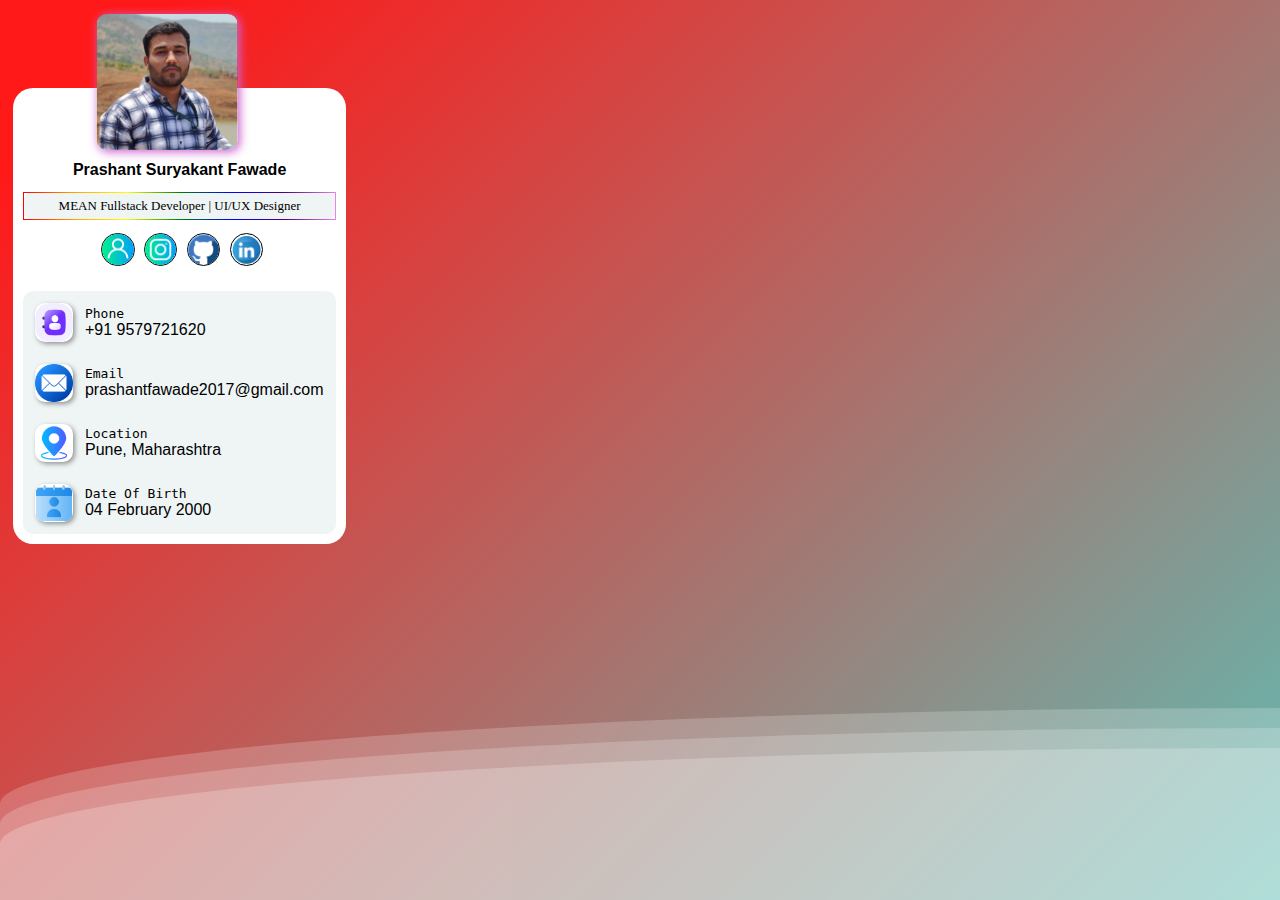
==== portfolio.html @ 0128d664 "First-commit-Done" ====
<!DOCTYPE html>
<html lang="en">

<head>
    <meta charset="UTF-8">
    <meta name="viewport" content="width=device-width, initial-scale=1.0">
    <title>Portfolio-PrashantFawade</title>
    <link rel="icon" href="./assets/user.png" type="image/x-icon">
    <link rel="stylesheet" href="portfolio.css">
</head>

<body>
    <script src="portfolio.js"></script>
    <div>
        <div class="wave"></div>
        <div class="wave"></div>
        <div class="wave"></div>
    </div>

    <div class="container">
        <div class="sidebar">
            <div class="profileImage">
                <img src="./assets/My-Image01.jpg" alt="profileImg">
            </div>

            <h4 class="name">Prashant Suryakant Fawade
                <p class="roll"> MEAN Fullstack Developer | UI/UX Designer</p>
                <div class="icons">
                    <a>
                        <img src="./assets/user.png" alt="user">
                    </a>
                    <a>
                        <img src="./assets/instagram (1).png" alt="insta">
                    </a>
                    <a>
                        <img src="./assets/github.png" alt="git">
                    </a>
                    <a href="https://www.linkedin.com/in/prashant-fawade-p9579721620">
                        <img src="./assets/linkedin (1).png" alt="insta">
                    </a>
                </div>
            </h4>

            <div class="details">

                <div class="content">
                    <img src="./assets/contact.png" alt="contact">
                    <div class="text-content">
                        <div class="heading">Phone</div>
                        <div class="text">+91 9579721620</div>
                    </div>
                </div>
                <hr>
                <div class="content">
                    <img src="./assets/mail.png" alt="email">
                    <div class="text-content">
                        <div class="heading">Email</div>
                        <div class="text">prashantfawade2017@gmail.com</div>
                    </div>
                </div>
                <hr>
                <div class="content">
                    <img src="./assets/location.png" alt="location">
                    <div class="text-content">
                        <div class="heading">Location</div>
                        <div class="text">Pune, Maharashtra</div>
                    </div>
                </div>
                <hr>
                <div class="content">
                    <img src="./assets/calendar.png" alt="dob">
                    <div class="text-content">
                        <div class="heading">Date Of Birth</div>
                        <div class="text">04 February 2000</div>
                    </div>
                </div>
            </div>
        </div>
    </div>
</body>

</html>
---- portfolio.css ----
/* h2{
    background-color: aquamarine;
    padding: 10px;
    border-radius: 10px;
    border: 1px solid rgb(224, 132, 132);
} */

body {
    margin: auto;
    font-family: -apple-system, BlinkMacSystemFont, sans-serif;
    overflow: auto;
    background: linear-gradient(315deg, rgba(101,0,94,1) 3%, rgba(60,132,206,1) 38%, rgba(48,238,226,1) 68%, rgba(255,25,25,1) 98%);
    animation: gradient 15s ease infinite;
    background-size: 400% 400%;
    background-attachment: fixed;
}

@keyframes gradient {
    0% {
        background-position: 0% 0%;
    }
    50% {
        background-position: 100% 100%;
    }
    100% {
        background-position: 0% 0%;
    }
}

.wave {
    background: rgb(255 255 255 / 25%);
    border-radius: 1000% 1000% 0 0;
    position: fixed;
    width: 200%;
    height: 12em;
    animation: wave 10s -3s linear infinite;
    transform: translate3d(0, 0, 0);
    opacity: 0.8;
    bottom: 0;
    left: 0;
    z-index: -1;
}

.wave:nth-of-type(2) {
    bottom: -1.25em;
    animation: wave 18s linear reverse infinite;
    opacity: 0.8;
}

.wave:nth-of-type(3) {
    bottom: -2.5em;
    animation: wave 20s -1s reverse infinite;
    opacity: 0.9;
}

@keyframes wave {
    2% {
        transform: translateX(1);
    }

    25% {
        transform: translateX(-25%);
    }

    50% {
        transform: translateX(-50%);
    }

    75% {
        transform: translateX(-25%);
    }

    100% {
        transform: translateX(1);
    }
}

.container{
    padding: 1%;
}

.sidebar{
    background-color: #ffff;
    width: 25%;
    border-radius: 20px;
    margin-top: 6%;
    padding: 10px;
    position: relative;
}

.profileImage {
    position: absolute;
    top: -1%; 
    left: 50%;
    transform: translate(-50%, -50%);
}

.profileImage img{
    width: 85%;
    height: 25%;
    border-radius: 10px;
    box-shadow:2px 2px 10px rgb(207, 98, 207);
}

.name {
    margin-top: 20%;
    text-align: center;
}

.roll{
    background-color: rgb(239, 245, 245);
    padding: 5px;
    left: 50%;
    border: 1px solid;
    border-image: linear-gradient(to right, red, orange, yellow, green, blue, indigo, violet);
    border-image-slice: 1;
    border-radius: 10px;
    text-align: center;
    font-size: small;
    font-weight: lighter;
    font-family: Cambria, Cochin, Georgia, Times, 'Times New Roman', serif;
}

.icons img{
    width: 10%;
    height: 10%;
    margin-left: 5px;
    border-radius: 50%;
    border: 1px solid black;
}

.icons img:hover{
    border: 1px solid white;
    box-shadow: 4px 3px 15px  indigo ;
    transition: all 0.5s ease-out;
    cursor: pointer;
}

.details{
    background-color: rgb(239, 245, 245);
    border-radius: 10px;
    padding: 10px;
}

.content img{
   width: 13%;
   height: 13%;
   background-color: #ffff;
   border-radius: 10px;
   box-shadow: 2px 2px 5px rgb(148, 148, 148);
   margin: 2px;
}

.content {
    display: flex;
    align-items: center;
}
.content:hover{
    cursor: pointer;
    background-color: rgb(232, 207, 232);
    border-radius: 10px;
    transition: all 0.4s ease-out;
    cursor: pointer;
}

.text-content {
    margin-left: 10px;
    text-wrap: wrap;
}

.heading {
    font-size: 1em; 
    font-weight: lighter;
    font-family:monospace;
}

.text {
    font-size: 1em; 
    font-weight: 500;
    font-family:sans-serif;
}
hr{
    visibility: hidden;
}
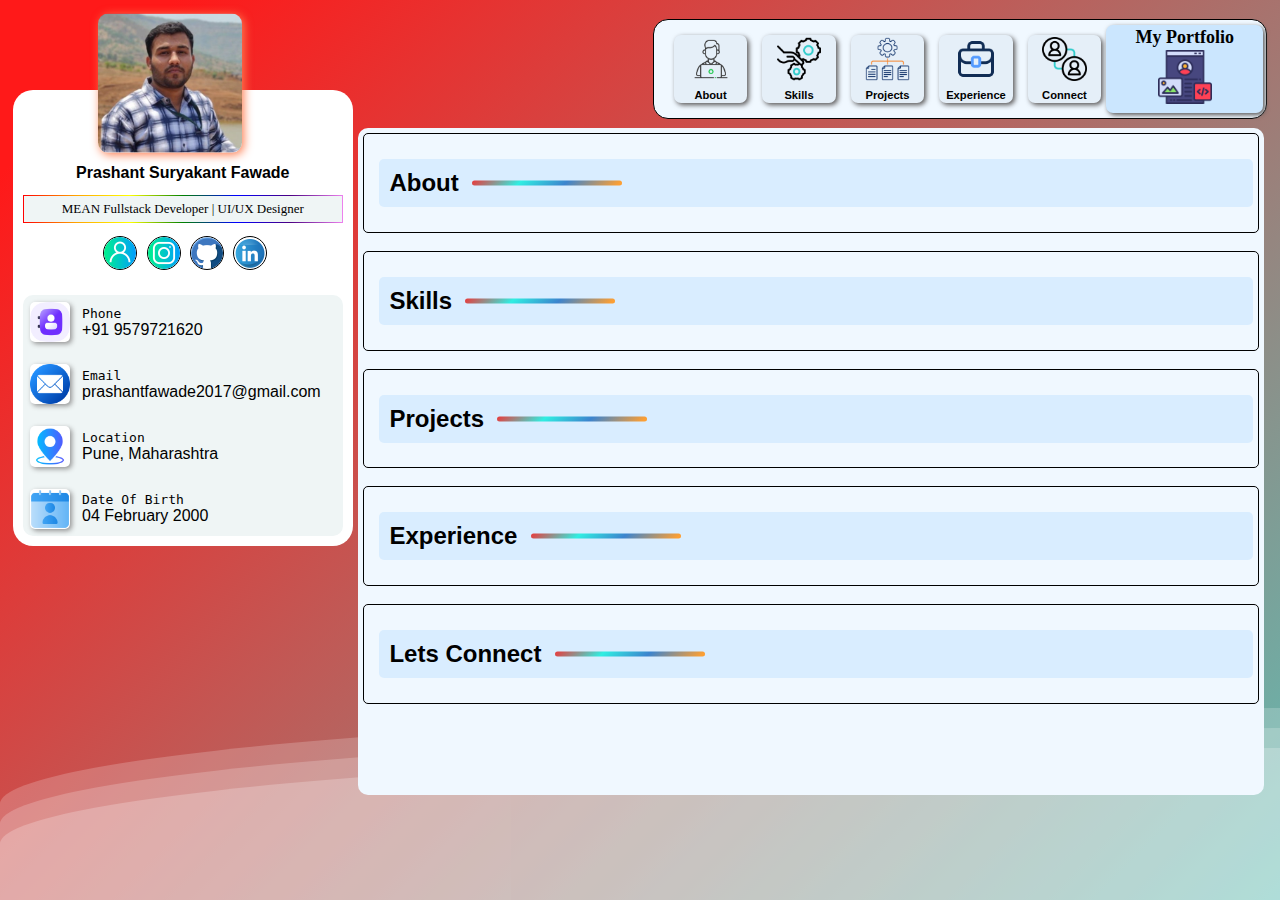
==== commit c95ca2a3: "Navbar-Done" ====
--- a/portfolio.html
+++ b/portfolio.html
@@ -5,7 +5,7 @@
     <meta charset="UTF-8">
     <meta name="viewport" content="width=device-width, initial-scale=1.0">
     <title>Portfolio-PrashantFawade</title>
-    <link rel="icon" href="./assets/user.png" type="image/x-icon">
+    <link rel="icon" href="./assets/portfolio.png" type="image/x-icon">
     <link rel="stylesheet" href="portfolio.css">
 </head>
 
@@ -76,6 +76,63 @@
                 </div>
             </div>
         </div>
+
+        <div class="navbar">
+            <!-- <h1>Prashant </h1> -->
+            <div class="nav-link">
+                <div class="nav">
+                    <div class="nav-content">
+                        <div class="nav-image"><img src="./assets/student.png" alt="user"></div>
+                        <div class="nav-heading">About</div>
+                    </div>
+
+                    <div class="nav-content">
+                        <div class="nav-image"><img src="./assets/work-injury.png" alt="user"></div>
+                        <div class="nav-heading">Skills</div>
+                    </div>
+
+                    <div class="nav-content">
+                        <div class="nav-image"><img src="./assets/management.png" alt="user"></div>
+                        <div class="nav-heading">Projects</div>
+                    </div>
+
+                    <div class="nav-content">
+                        <div class="nav-image"><img src="./assets/careers.png" alt="user"></div>
+                        <div class="nav-heading">Experience</div>
+                    </div>
+
+                    <div class="nav-content">
+                        <div class="nav-image"><img src="./assets/connection.png" alt="user"></div>
+                        <div class="nav-heading">Connect</div>
+                    </div>
+                    <span class="portfolioImg"> My Portfolio
+                        <img src="./assets/portfolio.png" alt="portfolio">
+                    </span>
+                </div>
+            </div>
+        </div>
+
+        <div class="mainContent">
+            <div class="menu">
+                <h2>About &nbsp; <span></span></h2>
+            </div>
+            <hr>
+            <div class="menu">
+                <h2>Skills &nbsp; <span></span></h2>
+            </div>
+            <hr>
+            <div class="menu">
+                <h2>Projects &nbsp; <span></span></h2>
+            </div>
+            <hr>
+            <div class="menu">
+                <h2>Experience &nbsp; <span></span></h2>
+            </div>
+            <hr>
+            <div class="menu">
+                <h2>Lets Connect &nbsp; <span></span></h2>
+            </div>
+        </div>
     </div>
 </body>
 
--- a/portfolio.css
+++ b/portfolio.css
@@ -85,7 +85,7 @@
     border-radius: 20px;
     margin-top: 6%;
     padding: 10px;
-    position: relative;
+    position: fixed;
 }
 
 .profileImage {
@@ -99,7 +99,8 @@
     width: 85%;
     height: 25%;
     border-radius: 10px;
-    box-shadow:2px 2px 10px rgb(207, 98, 207);
+    /* box-shadow:2px 2px 10px rgb(207, 98, 207); */
+    box-shadow:2px 2px 10px rgb(253, 127, 82);
 }
 
 .name {
@@ -111,10 +112,10 @@
     background-color: rgb(239, 245, 245);
     padding: 5px;
     left: 50%;
-    border: 1px solid;
+    border: 1.5px solid;
+    /* border-radius: 10px; */
     border-image: linear-gradient(to right, red, orange, yellow, green, blue, indigo, violet);
     border-image-slice: 1;
-    border-radius: 10px;
     text-align: center;
     font-size: small;
     font-weight: lighter;
@@ -131,22 +132,23 @@
 
 .icons img:hover{
     border: 1px solid white;
-    box-shadow: 4px 3px 15px  indigo ;
-    transition: all 0.5s ease-out;
+    /* box-shadow: 4px 3px 15px  indigo ; */
+    box-shadow: 5px 5px 15px  orange ;
+    transition: all 0.1s ease-out;
     cursor: pointer;
 }
 
 .details{
     background-color: rgb(239, 245, 245);
     border-radius: 10px;
-    padding: 10px;
+    padding: 5px;
 }
 
 .content img{
    width: 13%;
    height: 13%;
    background-color: #ffff;
-   border-radius: 10px;
+   border-radius: 5px;
    box-shadow: 2px 2px 5px rgb(148, 148, 148);
    margin: 2px;
 }
@@ -155,12 +157,15 @@
     display: flex;
     align-items: center;
 }
+
 .content:hover{
     cursor: pointer;
-    background-color: rgb(232, 207, 232);
-    border-radius: 10px;
+    background-color: rgb(255, 217, 193);
+    border-radius: 5px;
     transition: all 0.4s ease-out;
     cursor: pointer;
+    box-shadow: 2px 2px 5px #8b8686;
+
 }
 
 .text-content {
@@ -182,3 +187,130 @@
 hr{
     visibility: hidden;
 }
+
+/* ////////////////////////////////////////////////// */
+/* Navbar CSS Styling */
+
+.navbar{
+    height: auto;
+    margin-left: 50%;
+    margin-top: 0.5%;
+    margin-right: 1%;
+    background-color: aliceblue;
+    border: 1px solid black;
+    border-radius: 15px;
+    position: fixed;
+}
+
+.nav{
+    width: 100%;
+    display: flex;
+    align-items: center;
+    justify-content: left;
+    padding: 5px;
+}
+
+ .nav-image img{
+    width: 60%;
+    height: 30%;
+    margin: 2px;
+    font-size: 1em; 
+    font-weight: lighter;
+    font-family:monospace;
+}
+
+.nav-content {
+    width: 12%;
+    text-wrap: wrap;
+    margin-left: 15px;
+    border-radius: 7px;
+    text-align: center;
+    background-color: rgb(229, 239, 248);
+    box-shadow: 2px 2px 5px #585656;
+}
+
+.nav-content:hover{
+    cursor: pointer;
+    color: #ffff;
+    background-color: rgb(243, 93, 39);
+    box-shadow:  2px 2px 5px #fffc5e;
+    transition: all 0.3s ease-out;
+}
+
+.nav-heading {
+    font-size: 0.7em; 
+    font-weight: 600;
+    font-family:sans-serif;
+    text-align: center;
+    padding: 2px;
+}
+
+.portfolioImg{
+    width: 25%;
+    padding: 2px;
+    margin-left: 5px;
+    font-size: large;
+    font-weight: bold;
+    font-family: Cambria, Cochin, Georgia, Times, 'Times New Roman', serif;
+    border-radius: 7px;
+    text-align: center;
+    background-color: rgb(203, 230, 254);
+    box-shadow: 2px 2px 5px #585656;
+    text-wrap: wrap;
+}
+.portfolioImg:hover{
+ cursor: pointer;
+}
+
+.portfolioImg img{
+    width: 35%;
+    margin: 2px;
+    font-size: 1em; 
+    font-weight: lighter;
+    font-family:monospace;
+}
+
+/* ///////////////////////////////////////////////////// */
+/* mainContent CSS Styling */
+
+.mainContent{
+    background-color: aliceblue;
+    margin-left: 28%;
+    margin-top: 10%;
+    border-radius: 10px;
+    padding: 5px;
+    width: 70%;
+    top: 0;
+    left: 0;
+    height: 73%;
+    position: fixed;
+    overflow: auto;
+}
+
+.menu{
+    width: auto;
+    border: 1px solid black;
+    border-radius: 5px;
+    padding: 5px;
+}
+.menu img{
+    width: 5%;
+    height: 5%;
+}
+.menu h2{
+    background-color: rgb(217, 237, 255);
+    padding: 10px;
+    margin-left: 10px;
+    border-radius: 5px;
+    position: relative;
+}
+
+.menu h2 span {
+    position: absolute;
+    top: 50%;
+    width: 150px;
+    height: 5px;
+    border-radius: 5px;
+    background: linear-gradient(315deg, rgb(252, 159, 52) 3%, rgba(60,132,206,1) 38%, rgba(48,238,226,1) 68%, rgb(223, 69, 69) 98%);
+    transform: translateY(-50%);
+}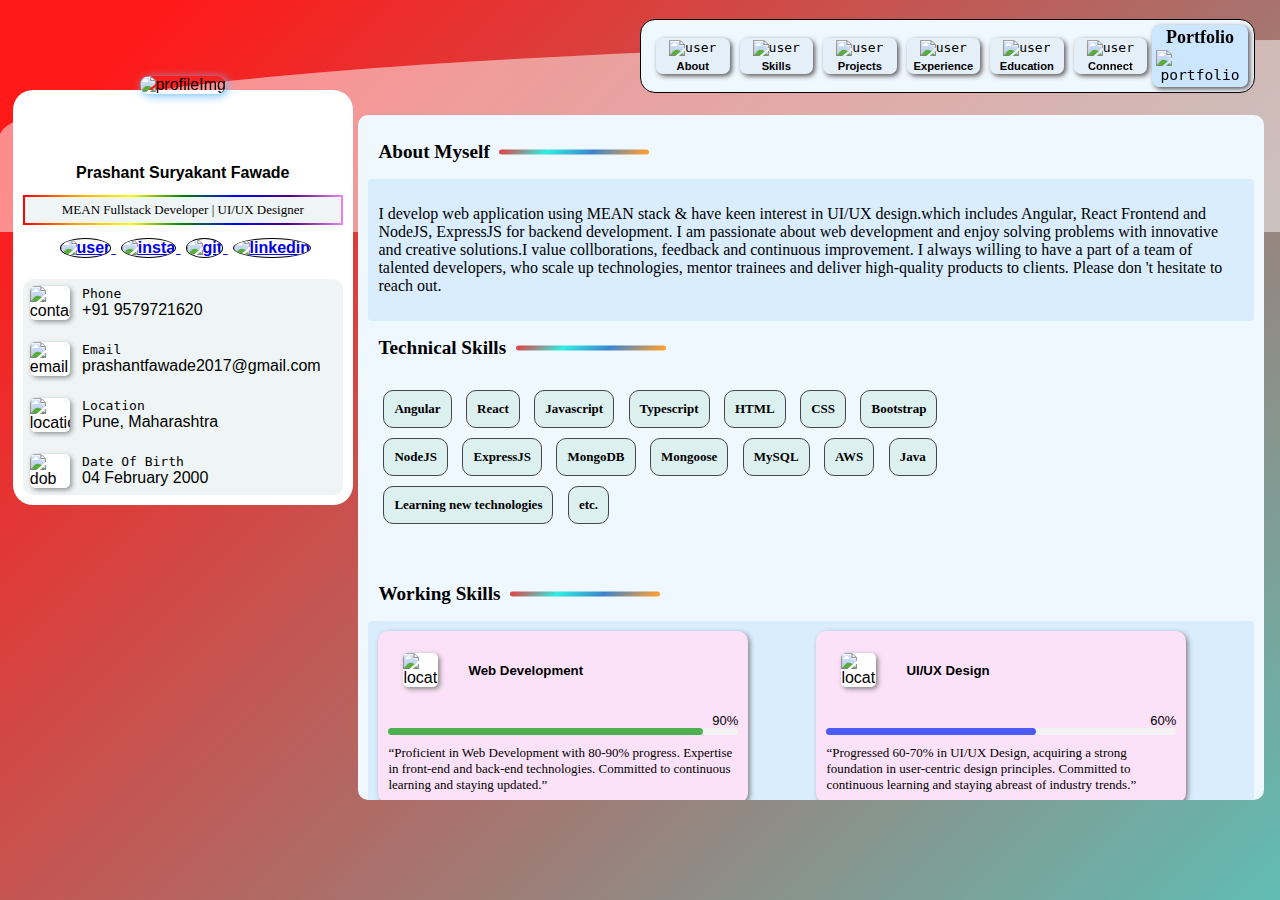
==== commit 225264c8: "Changes for Images" ====
--- a/portfolio.html
+++ b/portfolio.html
@@ -5,12 +5,19 @@
     <meta charset="UTF-8">
     <meta name="viewport" content="width=device-width, initial-scale=1.0">
     <title>Portfolio-PrashantFawade</title>
-    <link rel="icon" href="./assets/portfolio.png" type="image/x-icon">
+    <link rel="icon" href="https://res.cloudinary.com/dappyiksi/image/upload/v1711691172/user_e19glg.png" type="image/x-icon">
     <link rel="stylesheet" href="portfolio.css">
 </head>
 
 <body>
-    <script src="portfolio.js"></script>
+    <script>
+        function scrollToDiv(divId) {
+            console.log(divId);
+            var element = document.getElementById(divId);
+            var parentElement = element.parentNode;
+            parentElement.scrollTop = element.offsetTop - parentElement.offsetTop;
+        }
+    </script>
     <div>
         <div class="wave"></div>
         <div class="wave"></div>
@@ -20,31 +27,31 @@
     <div class="container">
         <div class="sidebar">
             <div class="profileImage">
-                <img src="./assets/My-Image01.jpg" alt="profileImg">
+                <img src="https://res.cloudinary.com/dappyiksi/image/upload/v1711691161/My-Image01_nu9lsj.jpg" alt="profileImg">
             </div>
 
             <h4 class="name">Prashant Suryakant Fawade
                 <p class="roll"> MEAN Fullstack Developer | UI/UX Designer</p>
                 <div class="icons">
-                    <a>
-                        <img src="./assets/user.png" alt="user">
-                    </a>
-                    <a>
-                        <img src="./assets/instagram (1).png" alt="insta">
-                    </a>
-                    <a>
-                        <img src="./assets/github.png" alt="git">
+                    <a href="https://www.linkedin.com/in/prashant-fawade-p9579721620">
+                        <img src="https://res.cloudinary.com/dappyiksi/image/upload/v1711691172/user_e19glg.png" alt="user">
                     </a>
                     <a href="https://www.linkedin.com/in/prashant-fawade-p9579721620">
-                        <img src="./assets/linkedin (1).png" alt="insta">
+                        <img src="https://res.cloudinary.com/dappyiksi/image/upload/v1711691134/instagram_1_ut3xqi.png" alt="insta">
                     </a>
+                    <a href="https://github.com/PrashantFawade">
+                        <img src="https://res.cloudinary.com/dappyiksi/image/upload/v1711691132/github_gds2dm.png" alt="git">
+                    </a>
+                    <a href="https://www.linkedin.com/in/prashant-fawade-p9579721620">
+                        <img src="https://res.cloudinary.com/dappyiksi/image/upload/v1711691137/linkedin_1_py2fh2.png" alt="linkedin">
+                    </a>
                 </div>
             </h4>
 
             <div class="details">
 
                 <div class="content">
-                    <img src="./assets/contact.png" alt="contact">
+                    <img src="https://res.cloudinary.com/dappyiksi/image/upload/v1711691131/contact_i3g9ie.png" alt="contact">
                     <div class="text-content">
                         <div class="heading">Phone</div>
                         <div class="text">+91 9579721620</div>
@@ -52,7 +59,7 @@
                 </div>
                 <hr>
                 <div class="content">
-                    <img src="./assets/mail.png" alt="email">
+                    <img src="https://res.cloudinary.com/dappyiksi/image/upload/v1711691982/mail_pccual.png" alt="email">
                     <div class="text-content">
                         <div class="heading">Email</div>
                         <div class="text">prashantfawade2017@gmail.com</div>
@@ -60,7 +67,7 @@
                 </div>
                 <hr>
                 <div class="content">
-                    <img src="./assets/location.png" alt="location">
+                    <img src="https://res.cloudinary.com/dappyiksi/image/upload/v1711691974/location_cvypa2.png" alt="location">
                     <div class="text-content">
                         <div class="heading">Location</div>
                         <div class="text">Pune, Maharashtra</div>
@@ -68,7 +75,7 @@
                 </div>
                 <hr>
                 <div class="content">
-                    <img src="./assets/calendar.png" alt="dob">
+                    <img src="https://res.cloudinary.com/dappyiksi/image/upload/v1711691950/calendar_ha1fz2.png" alt="dob">
                     <div class="text-content">
                         <div class="heading">Date Of Birth</div>
                         <div class="text">04 February 2000</div>
@@ -78,59 +85,269 @@
         </div>
 
         <div class="navbar">
-            <!-- <h1>Prashant </h1> -->
             <div class="nav-link">
                 <div class="nav">
-                    <div class="nav-content">
-                        <div class="nav-image"><img src="./assets/student.png" alt="user"></div>
+                    <div class="nav-content" id="About" onclick="scrollToDiv('About')">
+                        <div class="nav-image"><img src="https://res.cloudinary.com/dappyiksi/image/upload/v1711692130/student_qtnscs.png" alt="user"></div>
                         <div class="nav-heading">About</div>
                     </div>
 
-                    <div class="nav-content">
-                        <div class="nav-image"><img src="./assets/work-injury.png" alt="user"></div>
+                    <div class="nav-content" id="Skills" onclick="scrollToDiv('Skills')">
+                        <div class="nav-image"><img src="https://res.cloudinary.com/dappyiksi/image/upload/v1711691173/work-injury_j6qjgs.png" alt="user"></div>
                         <div class="nav-heading">Skills</div>
                     </div>
 
-                    <div class="nav-content">
-                        <div class="nav-image"><img src="./assets/management.png" alt="user"></div>
+                    <div class="nav-content" id="Projects" onclick="scrollToDiv('Projects')">
+                        <div class="nav-image"><img src="https://res.cloudinary.com/dappyiksi/image/upload/v1711691985/management_vlhcri.png" alt="user"></div>
                         <div class="nav-heading">Projects</div>
                     </div>
 
-                    <div class="nav-content">
-                        <div class="nav-image"><img src="./assets/careers.png" alt="user"></div>
+                    <div class="nav-content" id="Experience" onclick="scrollToDiv('Experience')">
+                        <div class="nav-image"><img src="https://res.cloudinary.com/dappyiksi/image/upload/v1711691951/careers_pbtkcu.png" alt="user"></div>
                         <div class="nav-heading">Experience</div>
                     </div>
 
-                    <div class="nav-content">
-                        <div class="nav-image"><img src="./assets/connection.png" alt="user"></div>
+                    <div class="nav-content" id="Experience" onclick="scrollToDiv('Experience')">
+                        <div class="nav-image"><img src="https://res.cloudinary.com/dappyiksi/image/upload/v1711691967/graduate_wxjcsd.png" alt="user"></div>
+                        <div class="nav-heading">Education</div>
+                    </div>
+
+                    <div class="nav-content" id="Connect" onclick="scrollToDiv('Connect')">
+                        <div class="nav-image"><img src="https://res.cloudinary.com/dappyiksi/image/upload/v1711691960/connection_djruuq.png" alt="user"></div>
                         <div class="nav-heading">Connect</div>
                     </div>
-                    <span class="portfolioImg"> My Portfolio
-                        <img src="./assets/portfolio.png" alt="portfolio">
+                    <span class="portfolioImg">Portfolio
+                        <img src="https://res.cloudinary.com/dappyiksi/image/upload/v1711691168/portfolio_dlml72.png" alt="portfolio">
                     </span>
                 </div>
             </div>
         </div>
 
         <div class="mainContent">
-            <div class="menu">
-                <h2>About &nbsp; <span></span></h2>
+            <div class="menu" id="About">
+                <h2>About Myself &nbsp; <span></span></h2>
+                <div class="data">
+                    <p>I develop web application using MEAN stack & have keen interest in UI/UX design.which includes
+                        Angular, React Frontend and NodeJS, ExpressJS for backend development.
+                        I am passionate about web development and enjoy solving problems with innovative and creative
+                        solutions.I value collborations, feedback and continuous improvement.
+                        I always willing to have a part of a team of talented developers, who scale up technologies,
+                        mentor trainees and deliver high-quality products to clients. Please don
+                        't hesitate to reach out.</p>
+                </div>
+                <h2>Technical Skills &nbsp; <span></span></h2>
+                <div class="techSkills">
+                    <span class="skill">Angular</span>
+                    <span class="skill">React</span>
+                    <span class="skill">Javascript</span>
+                    <span class="skill">Typescript</span>
+                    <span class="skill">HTML</span>
+                    <span class="skill">CSS</span>
+                    <span class="skill">Bootstrap</span>
+                    <span class="skill">NodeJS</span>
+                    <span class="skill">ExpressJS</span>
+                    <span class="skill">MongoDB</span>
+                    <span class="skill">Mongoose</span>
+                    <span class="skill">MySQL</span>
+                    <span class="skill">AWS</span>
+                    <span class="skill">Java</span>
+                    <span class="skill">Learning new technologies</span>
+                    <span class="skill">etc.</span>
+                </div>
             </div>
             <hr>
-            <div class="menu">
-                <h2>Skills &nbsp; <span></span></h2>
+            <div class="menu" id="Skills">
+                <h2>Working Skills &nbsp; <span></span></h2>
+                <div class="Skilldata">
+
+
+                    <div class="card">
+                        <div class="header">
+                            <img src="https://res.cloudinary.com/dappyiksi/image/upload/v1711691125/coding_1_oe6xqf.png" alt="location">
+                            <h5>Web Development</h5>
+                        </div>
+                        <p class="percentage">90%</p><br>
+                        <div class="progress-bar">
+                            <div class="progress" style="width: 90%;"></div>&nbsp;
+                        </div>
+                        <div class="card-content">
+                            “Proficient in Web Development with 80-90% progress. Expertise in front-end and back-end technologies. Committed to continuous learning and staying updated.”
+                        </div>
+                    </div>
+                    <div class="card">
+                        <div class="header">
+                            <img src="https://res.cloudinary.com/dappyiksi/image/upload/v1711690296/ui-ux_nncdii.png" alt="location">
+                            <h5>UI/UX Design</h5>
+                        </div>
+                        <p class="percentage">60%</p><br>
+                        <div class="progress-bar">
+                            <div class="progress" style="width: 60%;background-color: #4c5bfa;"></div>&nbsp;
+                        </div>
+                        <div class="card-content">
+                            “Progressed 60-70% in UI/UX Design, acquiring a strong foundation in user-centric design principles. Committed to continuous learning and staying abreast of industry trends.”
+                        </div>
+                    </div>
+                    <div class="card">
+                        <div class="header">
+                            <img src="https://res.cloudinary.com/dappyiksi/image/upload/v1711691159/mobile-coding_zcv7cx.png" alt="location">
+                            <h5>App Development</h5>
+                        </div>
+                        <p class="percentage">80%</p><br>
+                        <div class="progress-bar">
+                            <div class="progress" style="width: 80%;background-color: rgb(248, 74, 74);"></div>&nbsp;
+                        </div>
+                        <div class="card-content">
+                            “Attained 80-90% proficiency in App Development, mastering both iOS and Android platforms. Committed to continuous learning and staying updated with the latest technologies.”
+                        </div>
+                    </div>
+                    <div class="card">
+                        <div class="header">
+                            <img src="https://res.cloudinary.com/dappyiksi/image/upload/v1711691157/message-code_i4xapu.png" alt="location">
+                            <h5>Web Design</h5>
+                        </div>
+                        <p class="percentage">75%</p><br>
+                        <div class="progress-bar">
+                            <div class="progress" style="width: 75%;background-color: #ff8725;"></div>&nbsp;
+                        </div>
+                        <div class="card-content">
+                            “Progressed 70-80% in Web Design, gaining strong skills in creating user-friendly and aesthetically pleasing websites. Committed to continuous learning and staying updated with design trends.”
+                        </div>
+                    </div>
+
+
+                </div>
             </div>
             <hr>
-            <div class="menu">
+            <div class="menu" id="Projects">
                 <h2>Projects &nbsp; <span></span></h2>
+                <div class="Projectdata">
+                    <div class="project">
+                        <!-- <video controls>
+                            <source src="./assets/Recording-tTalk-Chatbot.mp4" type="video/mp4">
+                        </video> -->
+                        <img id="proImg" src="https://res.cloudinary.com/dappyiksi/image/upload/v1711691165/Photo-Bot_mhgczj.png" alt="chatbot">
+                        <h4>ChatBot Development &nbsp;&nbsp;<img src="https://res.cloudinary.com/dappyiksi/image/upload/v1711691132/github_gds2dm.png" alt="GitIcon"></h4>
+                        <p class="description">Frontend Development (100%) &nbsp;  Backend Development (70%)</p>
+                    </div>
+                    <div class="project">
+                        <!-- <video controls>
+                            <source src="./assets/Recording -Employee Management Hub.mp4" type="video/mp4">
+                        </video> -->
+                        <img id="proImg" src="https://res.cloudinary.com/dappyiksi/image/upload/v1711691166/Photo-Emp_s2n3lp.png" alt="Emp">
+                        <h4>Employee Management Hub &nbsp;&nbsp;<img src="https://res.cloudinary.com/dappyiksi/image/upload/v1711691132/github_gds2dm.png" alt="GitHub Icon"></h4>
+                        <p class="description">Frontend Development (100%) &nbsp;  Backend Development (100%)</p>
+                    </div>
+                    <div class="project">
+                        <!-- <video controls>
+                            <source src="./assets/Recording-Indigo Airlines.mp4" type="video/mp4">
+                        </video> -->
+                        <img id="proImg" src="https://res.cloudinary.com/dappyiksi/image/upload/v1711691164/Photo-Airline_wf2yv1.png" alt="airlines">
+                        <h4>Airlines Ticket Booking &nbsp;&nbsp;<img src="https://res.cloudinary.com/dappyiksi/image/upload/v1711691132/github_gds2dm.png" alt="GitHub Icon"></h4>
+                        <p class="description">Frontend Development (100%) &nbsp;  Backend Development (100%)</p>
+                    </div>
+                    <div class="project">
+                        <!-- <video controls>
+                            <source src="./assets/Recording-FoodoFest.mp4" type="video/mp4">
+                        </video> -->
+                        <img id="proImg" src="https://res.cloudinary.com/dappyiksi/image/upload/v1711691166/Photo-food_uh3rvf.png" alt="food">
+                        <h4>Food Delivery App &nbsp;&nbsp;<img src="https://res.cloudinary.com/dappyiksi/image/upload/v1711691132/github_gds2dm.png" alt="GitHub Icon"></h4>
+                        <p class="description">Frontend Development (100%) &nbsp;  Backend Development (100%)</p>
+                    </div>
+                    <div class="project">
+                        <!-- <video controls>
+                            <source src="./assets/Recording-PharmaX.mp4" type="video/mp4">
+                        </video> -->
+                        <img id="proImg" src="https://res.cloudinary.com/dappyiksi/image/upload/v1711691169/Photo-Pharma_qvu4b0.png" alt="pharma">
+                        <h4>PharmaX Store &nbsp;&nbsp;<img src="https://res.cloudinary.com/dappyiksi/image/upload/v1711691132/github_gds2dm.png" alt="GitHub Icon"></h4>
+                        <p class="description">Frontend Development (100%) &nbsp; Backend Development (90%)</p>
+                    </div>
+                    <div class="project">
+                        <!-- <video controls>
+                            <source src="./assets" type="video/mp4">
+                        </video> -->
+                        <img id="proImg" src="https://res.cloudinary.com/dappyiksi/image/upload/v1711693244/Screenshot_2024-03-29_114953_gk145o.png" alt="gemini">
+                        <h4>Gemini Pro AI Tool &nbsp;&nbsp;<img src="https://res.cloudinary.com/dappyiksi/image/upload/v1711691132/github_gds2dm.png" alt="GitHub Icon"></h4>
+                        <p class="description">Frontend Development (60%) &nbsp; Backend Development (90%)</p>
+                    </div>
+                </div>
             </div>
             <hr>
-            <div class="menu">
-                <h2>Experience &nbsp; <span></span></h2>
+            <div class="menu" id="Experience">
+                <h2>Experience & Education &nbsp;<span></span></h2>
+                <div class="Exdata">
+                    <div class="experienceDiv">
+                        <span class="n"><img src="https://res.cloudinary.com/dappyiksi/image/upload/v1711691951/careers_pbtkcu.png" alt="ex"> &nbsp;&nbsp;<b>Experience</b></span>
+                        <span class="experience">
+                            <div class="year">Nov 2022 - May 2023</div>
+                            <div class="roleP"><b>Trainee Systems Engineer</b> <span id="percent">(6 Months)</span></div>
+                            <div class="company">Infosys Limited, Mysore</div>
+                        </span>
+                        <span class="experience">
+                            <div class="year">May 2023 - present</div>
+                            <div class="roleP"><b>Systems Engineer</b> <span id="percent">(1 Years)</span></div>
+                            <div class="company">Infosys Limited, Pune</div>
+                        </span>
+                        <span class="experience">
+                            <div class="year">Present</div>
+                            <div class="roleP"><b>Systems Engineer</b> <span id="percent">Present</span></div>
+                            <div class="company">Infosys Limited, Pune</div>
+                        </span>
+                    </div>
+                    <div class="educationDiv">
+                        <span class="n"><img src="https://res.cloudinary.com/dappyiksi/image/upload/v1711691967/graduate_wxjcsd.png" alt="ex"> &nbsp;&nbsp;<b>Education</b></span>
+                        <span class="education">
+                            <div class="year">2018 - 2022</div>
+                            <div class="roleP"><b>Civil Engineering</b> <span id="percent">9.01 CGPA</span></div>
+                            <div class="company">Sinhgad collage of engineering,Pune</div>
+                        </span>
+                        <span class="education">
+                            <div class="year">2016 - 2018</div>
+                            <div class="roleP"><b>HSC - 12th</b> <span id="percent">69.23%</span></div>
+                            <div class="company">Maharashtra State Board, Latur</div>
+                        </span>
+                        <span class="education">
+                            <div class="year">2016 Passout</div>
+                            <div class="roleP"><b>SSC - 10th</b> <span id="percent">93.80%</span></div>
+                            <div class="company">Maharashtra State Board, Latur</div>
+                        </span>
+                    </div>
+
+                </div>
             </div>
             <hr>
-            <div class="menu">
+            <div class="menu" id="Connect">
                 <h2>Lets Connect &nbsp; <span></span></h2>
+                <p>I'm always open to discussing or connecting to
+                    development / design work or partnerships.</p>
+                <div class="connectiondata">
+                    <form class="vertical-form" action="https://submit-form.com/98FhVp9Nf">
+                        <label for="name">Name <span style="color: red;">*</span></label>
+                        <input id="name" name="name" type="text" placeholder="Enter Your Name" />
+                        <label for="email">Email <span style="color: red;">*</span></label>
+                        <input id="email" name="email" type="email" placeholder="Enter Your Email" />
+                        <label for="message">Message <span style="color: red;">*</span></label>
+                        <textarea id="message" name="message" cols="15" rows="3"
+                            placeholder="I value your feedback and collaborations."></textarea>
+                        <button type="submit">Submit Responce</button>
+                    </form><br>
+                    <div class="connectImg">
+                        <img src="https://res.cloudinary.com/dappyiksi/image/upload/v1711691170/undraw_Connecting_Teams_re_hno7_xjgp13.png" alt="connectImg">
+                    </div>
+                </div>
+            </div>
+
+            <div class="footer">
+                <footer>
+                    <div class="footer-content">
+                        <p>© 2024 Prashant Fawade. All rights reserved.</p>
+                        <ul>
+                            <li><a href="mailto:prashantfawade2017@gmail.com">Email</a></li>
+                            <li><a href="https://www.linkedin.com/in/prashant-fawade-p9579721620">LinkedIn</a></li>
+                            <li><a href="https://github.com/PrashantFawade">GitHub</a></li>
+                        </ul>
+                    </div>
+                </footer>
+
             </div>
         </div>
     </div>
--- a/portfolio.css
+++ b/portfolio.css
@@ -8,7 +8,7 @@
 body {
     margin: auto;
     font-family: -apple-system, BlinkMacSystemFont, sans-serif;
-    overflow: auto;
+    overflow: hidden;
     background: linear-gradient(315deg, rgba(101,0,94,1) 3%, rgba(60,132,206,1) 38%, rgba(48,238,226,1) 68%, rgba(255,25,25,1) 98%);
     animation: gradient 15s ease infinite;
     background-size: 400% 400%;
@@ -36,9 +36,9 @@
     animation: wave 10s -3s linear infinite;
     transform: translate3d(0, 0, 0);
     opacity: 0.8;
-    bottom: 0;
+    top: 40px;
     left: 0;
-    z-index: -1;
+    /* z-index: -1; */
 }
 
 .wave:nth-of-type(2) {
@@ -99,8 +99,7 @@
     width: 85%;
     height: 25%;
     border-radius: 10px;
-    /* box-shadow:2px 2px 10px rgb(207, 98, 207); */
-    box-shadow:2px 2px 10px rgb(253, 127, 82);
+    box-shadow:2px 2px 10px rgb(117, 191, 255);
 }
 
 .name {
@@ -112,8 +111,7 @@
     background-color: rgb(239, 245, 245);
     padding: 5px;
     left: 50%;
-    border: 1.5px solid;
-    /* border-radius: 10px; */
+    border: 2px solid;
     border-image: linear-gradient(to right, red, orange, yellow, green, blue, indigo, violet);
     border-image-slice: 1;
     text-align: center;
@@ -132,7 +130,6 @@
 
 .icons img:hover{
     border: 1px solid white;
-    /* box-shadow: 4px 3px 15px  indigo ; */
     box-shadow: 5px 5px 15px  orange ;
     transition: all 0.1s ease-out;
     cursor: pointer;
@@ -160,7 +157,8 @@
 
 .content:hover{
     cursor: pointer;
-    background-color: rgb(255, 217, 193);
+    /* background-color: rgb(255, 217, 193); */
+    background-color: rgb(203, 230, 254);
     border-radius: 5px;
     transition: all 0.4s ease-out;
     cursor: pointer;
@@ -199,7 +197,7 @@
     background-color: aliceblue;
     border: 1px solid black;
     border-radius: 15px;
-    position: fixed;
+    position: relative;
 }
 
 .nav{
@@ -222,7 +220,7 @@
 .nav-content {
     width: 12%;
     text-wrap: wrap;
-    margin-left: 15px;
+    margin-left: 10px;
     border-radius: 7px;
     text-align: center;
     background-color: rgb(229, 239, 248);
@@ -246,7 +244,7 @@
 }
 
 .portfolioImg{
-    width: 25%;
+    width: 15%;
     padding: 2px;
     margin-left: 5px;
     font-size: large;
@@ -276,33 +274,30 @@
 .mainContent{
     background-color: aliceblue;
     margin-left: 28%;
-    margin-top: 10%;
+    margin-top: 9%;
     border-radius: 10px;
     padding: 5px;
     width: 70%;
     top: 0;
     left: 0;
-    height: 73%;
+    height: 75%;
     position: fixed;
     overflow: auto;
 }
 
 .menu{
     width: auto;
-    border: 1px solid black;
+    height: auto;
+    /* border: 1px solid black; */
     border-radius: 5px;
     padding: 5px;
 }
-.menu img{
-    width: 5%;
-    height: 5%;
-}
 .menu h2{
-    background-color: rgb(217, 237, 255);
-    padding: 10px;
     margin-left: 10px;
     border-radius: 5px;
     position: relative;
+    font-size: larger;
+    font-family: serif;
 }
 
 .menu h2 span {
@@ -313,4 +308,391 @@
     border-radius: 5px;
     background: linear-gradient(315deg, rgb(252, 159, 52) 3%, rgba(60,132,206,1) 38%, rgba(48,238,226,1) 68%, rgb(223, 69, 69) 98%);
     transform: translateY(-50%);
-}+}
+.data{
+    background-color: rgb(217, 237, 255); 
+    padding: 10px;
+    border-radius: 4px;
+    font-family: Cambria, Cochin, Georgia, Times, 'Times New Roman', serif;
+}
+
+.techSkills{
+    padding: 10px;
+    width: 70%;
+    height: auto;
+}
+
+.skill{
+    display: inline-block; 
+    background-color: rgb(221, 240, 240);
+    padding: 10px;
+    margin: 5px;
+    border: 1px solid #484646;
+    text-align: center;
+    font-size: small;
+    font-weight: bold;
+    font-family:Georgia, 'Times New Roman', Times, serif;
+    border-radius: 10px;
+}
+
+.skill:hover{
+    cursor: pointer;
+    color: #ffff;
+    background-color: rgb(243, 93, 39);
+    box-shadow: 2px 2px 5px #403f3f;
+    border: 1.2px solid whitesmoke;
+    transition: 0.3s all ease-out;
+}
+
+.Skilldata {
+    display: grid;
+    grid-template-columns: repeat(2, 1fr);
+    gap: 10px;
+    background-color: rgb(217, 237, 255); 
+    padding: 10px;
+    border-radius: 4px;
+}
+
+
+
+/* .card {
+    border: 1px solid #000;
+    padding: 10px;
+    text-align: center;
+    display: flex;
+}
+
+.card-content{
+    margin-left: 10px;
+    text-wrap: wrap;
+}
+
+.header {
+    display: flex;
+    align-items: center;
+}
+
+.header h5 {
+    font-weight: bold;
+}
+
+.header img{
+    width: 20%;
+    height: 25%;
+    background-color: #ffff;
+    border-radius: 5px;
+    box-shadow: 2px 2px 5px rgb(148, 148, 148);
+    margin-right: 10px;
+ }
+
+.progress-bar {
+    width: 100%;
+    height:10px;
+    background-color: #f3f3f3;
+    margin: 10px 0;
+    border-radius: 10px;
+}
+
+.progress {
+    height: 100%;
+    background-color: #4caf50;
+    border-radius: 10px;
+} */
+
+
+
+
+.card {
+    width: 350px;
+    padding: 10px;
+    background-color: rgb(252, 226, 248);
+    border-radius: 10px;
+    box-shadow: 2px 2px 5px rgb(135, 130, 130);
+}
+
+.card:hover{
+    cursor: pointer;
+    box-shadow: 2px 2px 5px #403f3f;
+    border: 1px solid whitesmoke;
+    transition: 0.3s all ease-out;
+}
+
+.header {
+    display: flex;
+    align-items: center;
+}
+
+.header img {
+    width: 10%;
+    height: 10%;
+    background-color: #ffff;
+    border-radius: 5px;
+    box-shadow: 2px 2px 5px rgb(135, 130, 130);
+    margin-left: 15px;
+    margin-right: 10px;
+}
+
+.header h5 {
+    font-weight: bold;
+    margin-left: 20px;
+}
+.percentage{
+    float: right;
+    font-size: small;
+}
+.progress-bar {
+    width: 100%;
+    height: 7px;
+    background-color: #f3f3f3;
+    margin: 10px 0;
+    border-radius: 10px;
+}
+
+.progress {
+    height: 100%;
+    background-color: #4caf50;
+    border-radius: 10px;
+}
+
+.card-content {
+    margin-top: 10px;
+    font-family: Cambria, Cochin, Georgia, Times, 'Times New Roman', serif;
+    font-size: small;
+}
+
+/* ///////////////////////////////////////////////////////////////////// */
+/* Projects Data */
+.Projectdata{
+    display: grid;
+    grid-template-columns: repeat(3, 1fr);
+    gap: 30px;
+    background-color: rgb(217, 237, 255); 
+    padding: 10px;
+    border-radius: 10px;
+    font-family: Cambria, Cochin, Georgia, Times, 'Times New Roman', serif;
+}
+.project{
+    padding: 10px;
+    align-items: center;
+    background-color: rgb(196, 254, 235);
+    border-radius: 7px;
+    box-shadow: 2px 2px 5px rgb(135, 130, 130);
+}
+/* .project video{
+    width: 90%;
+    height: 60%;
+    border-radius: 5px;
+    display: block; 
+    margin: 0 auto;
+} */
+
+.project img[id="proImg"]{
+    width: 90%;
+    height: 60%;
+    border-radius: 5px;
+    display: block; 
+    margin: 0 auto;
+}
+.project h4 {
+    margin: 20px 0;
+}
+
+.project .description {
+    font-size: 14px;
+    color: #666;
+}
+
+h4 img{
+    height: 20px; width: 20px;
+}
+h4 img:hover{
+    cursor: pointer;
+}
+
+/* ////////////////////////////////////////////////////////// */
+/* Experience & Education details */
+.Exdata{
+    /* background-color: rgb(217, 237, 255);  */
+    padding: 10px;
+    border-radius: 4px;
+    display: grid;
+    grid-template-columns: repeat(2, 1fr);
+    gap: 30px;
+}
+
+.experienceDiv{
+    display: grid;
+    grid-template-columns: repeat(1, 1fr);
+    margin: 5px;
+    border: 0.5px solid #858080;
+    border-radius: 5px;
+    padding: 10px;
+    background-color: rgb(250, 225, 192);
+}
+
+.n {
+    display: flex;
+    align-items: center;
+}
+.experienceDiv img{
+    width: 10%;
+    height: 100%; 
+}
+.experienceDiv b{
+    align-items: center;
+}
+.experience{
+    padding: 10px;
+    background-color: #b4f9fc;
+    margin: 10px;
+    border-radius: 5px;
+}
+
+
+
+.educationDiv{
+    display: grid;
+    grid-template-columns: repeat(1, 1fr);
+    margin: 5px;
+    border: 0.5px solid #858080;
+    border-radius: 5px;
+    padding: 10px;
+    background-color: rgb(250, 225, 192);
+}
+.n {
+    display: flex;
+    align-items: center;
+}
+.educationDiv img{
+    width: 10%;
+    height: 100%; 
+}
+.educationDiv b{
+    align-items: center;
+}
+.education{
+    padding: 10px;
+    background-color: #b4f9fc;
+    margin: 10px;
+    border-radius: 5px;
+}
+
+.year{
+    font-size: small;
+}
+.roleP{
+    font-family: Cambria, Cochin, Georgia, Times, 'Times New Roman', serif;
+    margin: 2px 2px 2px 0px;
+    display: flex;
+    justify-content: space-between;
+}
+
+#percent{
+    font-size: smaller;
+}
+
+.company{
+    font-family: Verdana, Geneva, Tahoma, sans-serif;
+    font-size: small;
+}
+
+/* //////////////////////////////////////////////////////// */
+/* Contact Form */
+
+.vertical-form {
+    display: flex;
+    flex-direction: column;
+    margin-top: 20px;
+    gap: 0.8rem;
+    width: 100%;
+    margin-left: 20px;
+}
+
+.data form{
+    border: 1px solid;
+    margin-left: 20px;
+}
+
+.connectiondata{
+    display: flex; 
+    justify-content: start;
+    background-color: #F8C7CC; 
+    padding: 10px;
+    border-radius: 15px;
+    font-family: Cambria, Cochin, Georgia, Times, 'Times New Roman', serif;
+    gap: 10px;
+}
+.connectiondata p{
+    font-size: 10px;
+}
+
+.connectImg img{
+    border-radius: 20px;
+    padding: 10px;
+    width: 75%;
+    height: 90%;
+}
+.vertical-form label{
+    font-style: oblique;
+    font-weight: bold;
+}
+.vertical-form input{
+    outline: none;
+    height: 7%;
+}
+.vertical-form textarea{
+    outline: none;
+}
+
+.vertical-form button{
+    margin-top: 15px;
+    border: 1px solid #f3f3f3;
+    height:15%;
+    font-size: medium;
+    font-weight: bold;
+    background-color: rgb(156, 84, 224);
+    border-radius: 20px 0px 20px 00px;
+}
+.vertical-form button:hover{
+    cursor: pointer;
+    color: whitesmoke;
+    box-shadow: 2px 2px 5px #403f3f;
+}
+
+/* Footer Styling */
+.footer{
+    height: 10%;
+    border-radius: 2px;
+    background-color: #484646;
+    padding: 20px 0;
+    text-align: center;
+}
+
+.footer-content p {
+    margin: 0;
+    color: #f3f3f3;
+}
+
+.footer-content ul {
+    list-style: none;
+    padding: 0;
+}
+
+.footer-content ul li {
+    display: inline;
+    margin: 0 10px;
+}
+
+.footer-content ul li a {
+    color: #f3f3f3;
+    text-decoration: none;
+}
+
+/* //////////////////////////////////////////////////// */
+/* @media (max-width: 768px) {
+    .sidebar,
+    .navbar,
+    .mainContent {
+      position: static;
+    }
+  } */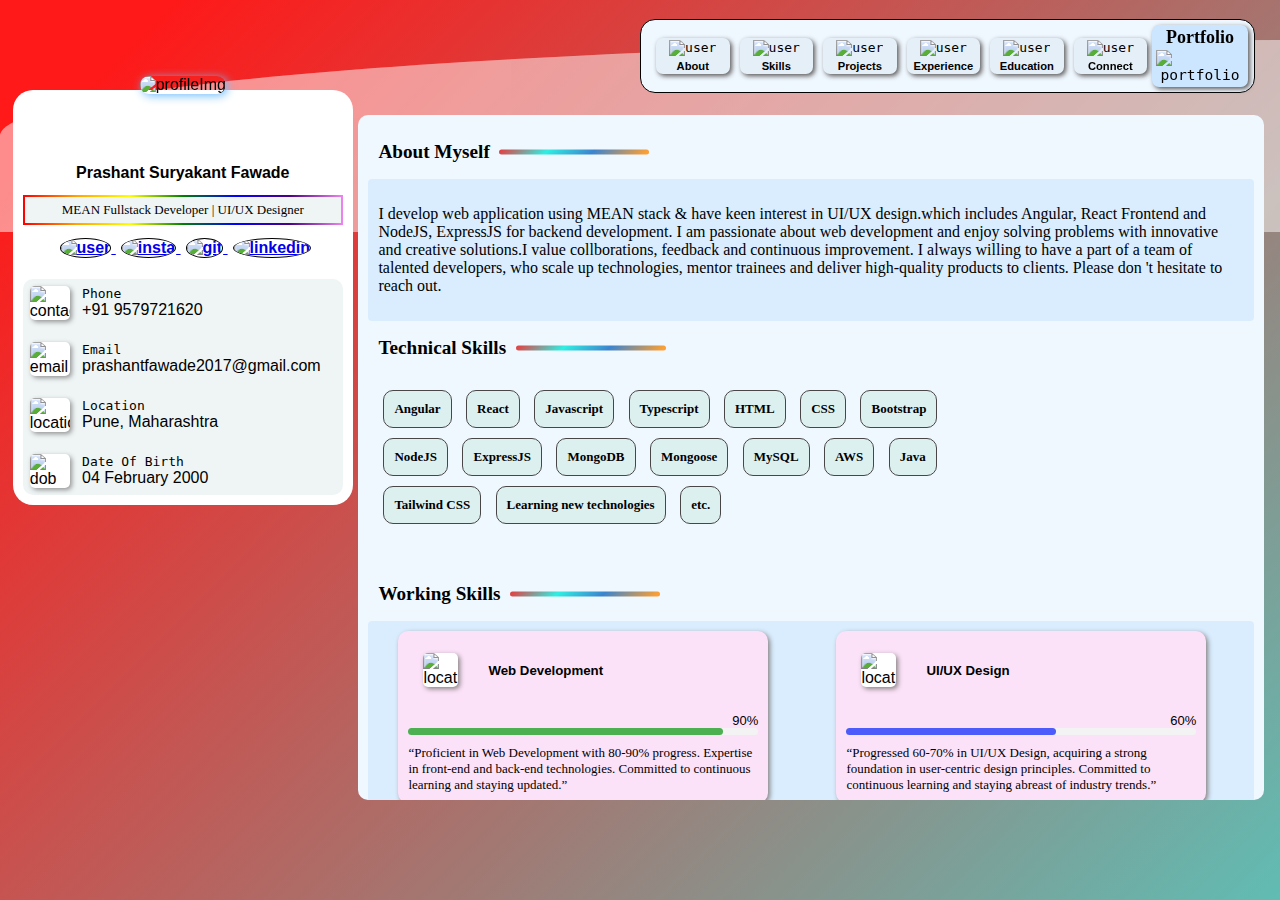
==== commit b3c366c6: "Worked on CSS" ====
--- a/portfolio.html
+++ b/portfolio.html
@@ -151,6 +151,7 @@
                     <span class="skill">MySQL</span>
                     <span class="skill">AWS</span>
                     <span class="skill">Java</span>
+                    <span class="skill">Tailwind CSS</span>
                     <span class="skill">Learning new technologies</span>
                     <span class="skill">etc.</span>
                 </div>
--- a/portfolio.css
+++ b/portfolio.css
@@ -9,19 +9,22 @@
     margin: auto;
     font-family: -apple-system, BlinkMacSystemFont, sans-serif;
     overflow: hidden;
-    background: linear-gradient(315deg, rgba(101,0,94,1) 3%, rgba(60,132,206,1) 38%, rgba(48,238,226,1) 68%, rgba(255,25,25,1) 98%);
+    background: linear-gradient(315deg, rgba(101, 0, 94, 1) 3%, rgba(60, 132, 206, 1) 38%, rgba(48, 238, 226, 1) 68%, rgba(255, 25, 25, 1) 98%);
     animation: gradient 15s ease infinite;
     background-size: 400% 400%;
     background-attachment: fixed;
+    overflow-y: auto;
 }
 
 @keyframes gradient {
     0% {
         background-position: 0% 0%;
     }
+
     50% {
         background-position: 100% 100%;
     }
+
     100% {
         background-position: 0% 0%;
     }
@@ -38,7 +41,7 @@
     opacity: 0.8;
     top: 40px;
     left: 0;
-    /* z-index: -1; */
+    z-index: -1;
 }
 
 .wave:nth-of-type(2) {
@@ -75,11 +78,13 @@
     }
 }
 
-.container{
+.container {
     padding: 1%;
-}
-
-.sidebar{
+    overflow-y: auto;
+    height: 100%;
+}
+
+.sidebar {
     background-color: #ffff;
     width: 25%;
     border-radius: 20px;
@@ -90,16 +95,16 @@
 
 .profileImage {
     position: absolute;
-    top: -1%; 
+    top: -1%;
     left: 50%;
     transform: translate(-50%, -50%);
 }
 
-.profileImage img{
+.profileImage img {
     width: 85%;
     height: 25%;
     border-radius: 10px;
-    box-shadow:2px 2px 10px rgb(117, 191, 255);
+    box-shadow: 2px 2px 10px rgb(117, 191, 255);
 }
 
 .name {
@@ -107,7 +112,7 @@
     text-align: center;
 }
 
-.roll{
+.roll {
     background-color: rgb(239, 245, 245);
     padding: 5px;
     left: 50%;
@@ -120,7 +125,7 @@
     font-family: Cambria, Cochin, Georgia, Times, 'Times New Roman', serif;
 }
 
-.icons img{
+.icons img {
     width: 10%;
     height: 10%;
     margin-left: 5px;
@@ -128,26 +133,26 @@
     border: 1px solid black;
 }
 
-.icons img:hover{
+.icons img:hover {
     border: 1px solid white;
-    box-shadow: 5px 5px 15px  orange ;
+    box-shadow: 5px 5px 15px orange;
     transition: all 0.1s ease-out;
     cursor: pointer;
 }
 
-.details{
+.details {
     background-color: rgb(239, 245, 245);
     border-radius: 10px;
     padding: 5px;
 }
 
-.content img{
-   width: 13%;
-   height: 13%;
-   background-color: #ffff;
-   border-radius: 5px;
-   box-shadow: 2px 2px 5px rgb(148, 148, 148);
-   margin: 2px;
+.content img {
+    width: 13%;
+    height: 13%;
+    background-color: #ffff;
+    border-radius: 5px;
+    box-shadow: 2px 2px 5px rgb(148, 148, 148);
+    margin: 2px;
 }
 
 .content {
@@ -155,7 +160,7 @@
     align-items: center;
 }
 
-.content:hover{
+.content:hover {
     cursor: pointer;
     /* background-color: rgb(255, 217, 193); */
     background-color: rgb(203, 230, 254);
@@ -172,24 +177,25 @@
 }
 
 .heading {
-    font-size: 1em; 
+    font-size: 1em;
     font-weight: lighter;
-    font-family:monospace;
+    font-family: monospace;
 }
 
 .text {
-    font-size: 1em; 
+    font-size: 1em;
     font-weight: 500;
-    font-family:sans-serif;
-}
-hr{
+    font-family: sans-serif;
+}
+
+hr {
     visibility: hidden;
 }
 
 /* ////////////////////////////////////////////////// */
 /* Navbar CSS Styling */
 
-.navbar{
+.navbar {
     height: auto;
     margin-left: 50%;
     margin-top: 0.5%;
@@ -200,7 +206,7 @@
     position: relative;
 }
 
-.nav{
+.nav {
     width: 100%;
     display: flex;
     align-items: center;
@@ -208,13 +214,13 @@
     padding: 5px;
 }
 
- .nav-image img{
+.nav-image img {
     width: 60%;
     height: 30%;
     margin: 2px;
-    font-size: 1em; 
+    font-size: 1em;
     font-weight: lighter;
-    font-family:monospace;
+    font-family: monospace;
 }
 
 .nav-content {
@@ -227,23 +233,23 @@
     box-shadow: 2px 2px 5px #585656;
 }
 
-.nav-content:hover{
+.nav-content:hover {
     cursor: pointer;
     color: #ffff;
     background-color: rgb(243, 93, 39);
-    box-shadow:  2px 2px 5px #fffc5e;
+    box-shadow: 2px 2px 5px #fffc5e;
     transition: all 0.3s ease-out;
 }
 
 .nav-heading {
-    font-size: 0.7em; 
+    font-size: 0.7em;
     font-weight: 600;
-    font-family:sans-serif;
+    font-family: sans-serif;
     text-align: center;
     padding: 2px;
 }
 
-.portfolioImg{
+.portfolioImg {
     width: 15%;
     padding: 2px;
     margin-left: 5px;
@@ -256,22 +262,23 @@
     box-shadow: 2px 2px 5px #585656;
     text-wrap: wrap;
 }
-.portfolioImg:hover{
- cursor: pointer;
-}
-
-.portfolioImg img{
+
+.portfolioImg:hover {
+    cursor: pointer;
+}
+
+.portfolioImg img {
     width: 35%;
     margin: 2px;
-    font-size: 1em; 
+    font-size: 1em;
     font-weight: lighter;
-    font-family:monospace;
+    font-family: monospace;
 }
 
 /* ///////////////////////////////////////////////////// */
 /* mainContent CSS Styling */
 
-.mainContent{
+.mainContent {
     background-color: aliceblue;
     margin-left: 28%;
     margin-top: 9%;
@@ -285,14 +292,15 @@
     overflow: auto;
 }
 
-.menu{
+.menu {
     width: auto;
     height: auto;
     /* border: 1px solid black; */
     border-radius: 5px;
     padding: 5px;
 }
-.menu h2{
+
+.menu h2 {
     margin-left: 10px;
     border-radius: 5px;
     position: relative;
@@ -306,24 +314,25 @@
     width: 150px;
     height: 5px;
     border-radius: 5px;
-    background: linear-gradient(315deg, rgb(252, 159, 52) 3%, rgba(60,132,206,1) 38%, rgba(48,238,226,1) 68%, rgb(223, 69, 69) 98%);
+    background: linear-gradient(315deg, rgb(252, 159, 52) 3%, rgba(60, 132, 206, 1) 38%, rgba(48, 238, 226, 1) 68%, rgb(223, 69, 69) 98%);
     transform: translateY(-50%);
 }
-.data{
-    background-color: rgb(217, 237, 255); 
+
+.data {
+    background-color: rgb(217, 237, 255);
     padding: 10px;
     border-radius: 4px;
     font-family: Cambria, Cochin, Georgia, Times, 'Times New Roman', serif;
 }
 
-.techSkills{
+.techSkills {
     padding: 10px;
     width: 70%;
     height: auto;
 }
 
-.skill{
-    display: inline-block; 
+.skill {
+    display: inline-block;
     background-color: rgb(221, 240, 240);
     padding: 10px;
     margin: 5px;
@@ -331,11 +340,11 @@
     text-align: center;
     font-size: small;
     font-weight: bold;
-    font-family:Georgia, 'Times New Roman', Times, serif;
+    font-family: Georgia, 'Times New Roman', Times, serif;
     border-radius: 10px;
 }
 
-.skill:hover{
+.skill:hover {
     cursor: pointer;
     color: #ffff;
     background-color: rgb(243, 93, 39);
@@ -348,7 +357,7 @@
     display: grid;
     grid-template-columns: repeat(2, 1fr);
     gap: 10px;
-    background-color: rgb(217, 237, 255); 
+    background-color: rgb(217, 237, 255);
     padding: 10px;
     border-radius: 4px;
 }
@@ -405,12 +414,13 @@
 .card {
     width: 350px;
     padding: 10px;
+    margin-left: 20px;
     background-color: rgb(252, 226, 248);
     border-radius: 10px;
     box-shadow: 2px 2px 5px rgb(135, 130, 130);
 }
 
-.card:hover{
+.card:hover {
     cursor: pointer;
     box-shadow: 2px 2px 5px #403f3f;
     border: 1px solid whitesmoke;
@@ -436,10 +446,12 @@
     font-weight: bold;
     margin-left: 20px;
 }
-.percentage{
+
+.percentage {
     float: right;
     font-size: small;
 }
+
 .progress-bar {
     width: 100%;
     height: 7px;
@@ -462,22 +474,24 @@
 
 /* ///////////////////////////////////////////////////////////////////// */
 /* Projects Data */
-.Projectdata{
+.Projectdata {
     display: grid;
     grid-template-columns: repeat(3, 1fr);
     gap: 30px;
-    background-color: rgb(217, 237, 255); 
+    background-color: rgb(217, 237, 255);
     padding: 10px;
     border-radius: 10px;
     font-family: Cambria, Cochin, Georgia, Times, 'Times New Roman', serif;
 }
-.project{
+
+.project {
     padding: 10px;
     align-items: center;
     background-color: rgb(196, 254, 235);
     border-radius: 7px;
     box-shadow: 2px 2px 5px rgb(135, 130, 130);
 }
+
 /* .project video{
     width: 90%;
     height: 60%;
@@ -486,13 +500,14 @@
     margin: 0 auto;
 } */
 
-.project img[id="proImg"]{
+.project img[id="proImg"] {
     width: 90%;
     height: 60%;
     border-radius: 5px;
-    display: block; 
+    display: block;
     margin: 0 auto;
 }
+
 .project h4 {
     margin: 20px 0;
 }
@@ -502,16 +517,18 @@
     color: #666;
 }
 
-h4 img{
-    height: 20px; width: 20px;
-}
-h4 img:hover{
+h4 img {
+    height: 20px;
+    width: 20px;
+}
+
+h4 img:hover {
     cursor: pointer;
 }
 
 /* ////////////////////////////////////////////////////////// */
 /* Experience & Education details */
-.Exdata{
+.Exdata {
     /* background-color: rgb(217, 237, 255);  */
     padding: 10px;
     border-radius: 4px;
@@ -520,7 +537,7 @@
     gap: 30px;
 }
 
-.experienceDiv{
+.experienceDiv {
     display: grid;
     grid-template-columns: repeat(1, 1fr);
     margin: 5px;
@@ -534,14 +551,17 @@
     display: flex;
     align-items: center;
 }
-.experienceDiv img{
+
+.experienceDiv img {
     width: 10%;
-    height: 100%; 
-}
-.experienceDiv b{
+    height: 100%;
+}
+
+.experienceDiv b {
     align-items: center;
 }
-.experience{
+
+.experience {
     padding: 10px;
     background-color: #b4f9fc;
     margin: 10px;
@@ -550,7 +570,7 @@
 
 
 
-.educationDiv{
+.educationDiv {
     display: grid;
     grid-template-columns: repeat(1, 1fr);
     margin: 5px;
@@ -559,39 +579,44 @@
     padding: 10px;
     background-color: rgb(250, 225, 192);
 }
+
 .n {
     display: flex;
     align-items: center;
 }
-.educationDiv img{
+
+.educationDiv img {
     width: 10%;
-    height: 100%; 
-}
-.educationDiv b{
+    height: 100%;
+}
+
+.educationDiv b {
     align-items: center;
 }
-.education{
+
+.education {
     padding: 10px;
     background-color: #b4f9fc;
     margin: 10px;
     border-radius: 5px;
 }
 
-.year{
+.year {
     font-size: small;
 }
-.roleP{
+
+.roleP {
     font-family: Cambria, Cochin, Georgia, Times, 'Times New Roman', serif;
     margin: 2px 2px 2px 0px;
     display: flex;
     justify-content: space-between;
 }
 
-#percent{
+#percent {
     font-size: smaller;
 }
 
-.company{
+.company {
     font-family: Verdana, Geneva, Tahoma, sans-serif;
     font-size: small;
 }
@@ -608,59 +633,64 @@
     margin-left: 20px;
 }
 
-.data form{
+.data form {
     border: 1px solid;
     margin-left: 20px;
 }
 
-.connectiondata{
-    display: flex; 
+.connectiondata {
+    display: flex;
     justify-content: start;
-    background-color: #F8C7CC; 
+    background-color: #F8C7CC;
     padding: 10px;
     border-radius: 15px;
     font-family: Cambria, Cochin, Georgia, Times, 'Times New Roman', serif;
     gap: 10px;
 }
-.connectiondata p{
+
+.connectiondata p {
     font-size: 10px;
 }
 
-.connectImg img{
+.connectImg img {
     border-radius: 20px;
     padding: 10px;
     width: 75%;
     height: 90%;
 }
-.vertical-form label{
+
+.vertical-form label {
     font-style: oblique;
     font-weight: bold;
 }
-.vertical-form input{
+
+.vertical-form input {
     outline: none;
     height: 7%;
 }
-.vertical-form textarea{
+
+.vertical-form textarea {
     outline: none;
 }
 
-.vertical-form button{
+.vertical-form button {
     margin-top: 15px;
     border: 1px solid #f3f3f3;
-    height:15%;
+    height: 15%;
     font-size: medium;
     font-weight: bold;
     background-color: rgb(156, 84, 224);
     border-radius: 20px 0px 20px 00px;
 }
-.vertical-form button:hover{
+
+.vertical-form button:hover {
     cursor: pointer;
     color: whitesmoke;
     box-shadow: 2px 2px 5px #403f3f;
 }
 
 /* Footer Styling */
-.footer{
+.footer {
     height: 10%;
     border-radius: 2px;
     background-color: #484646;
@@ -688,11 +718,599 @@
     text-decoration: none;
 }
 
-/* //////////////////////////////////////////////////// */
-/* @media (max-width: 768px) {
+
+
+
+
+
+
+
+
+
+
+
+
+/* /////////////////////////////////////////////////////////////////////////////////////////////////////////////////////// */
+
+@media (max-width: 768px) {
+
+    .container {
+        overflow-wrap: normal;
+        display: grid;
+        grid-template-columns: repeat(1, 1fr);
+        overflow-y: auto;
+        height: auto;
+    }
+
+    /* ////////// sidebar  /////////////////////////////// */
+
+
     .sidebar,
     .navbar,
     .mainContent {
-      position: static;
-    }
-  } */+        display: block;
+        /* margin-bottom: 20px; */
+        position: static;
+    }
+
+    .sidebar {
+        /* display: none; */
+        top: 2%;
+        width: auto;
+        height: 90%;
+        position: relative;
+        margin: 10% 10px 10px 10px;
+    }
+
+    .profileImage {
+        position: absolute;
+        top: 4%;
+        left: 55%;
+        transform: translate(-50%, -50%);
+    }
+
+    .profileImage img {
+        width: 75%;
+        height: 25%;
+        border-radius: 10px;
+        box-shadow: 2px 2px 10px rgb(117, 191, 255);
+    }
+
+    .name {
+        /* margin-top: 5%; */
+        text-align: center;
+    }
+    
+    .roll {
+        background-color: rgb(239, 245, 245);
+        padding: 5px;
+        left: 50%;
+        border: 2px solid;
+        border-image: linear-gradient(to right, red, orange, yellow, green, blue, indigo, violet);
+        border-image-slice: 1;
+        text-align: center;
+        font-size: small;
+        font-weight: lighter;
+        font-family: Cambria, Cochin, Georgia, Times, 'Times New Roman', serif;
+    }
+    
+    .icons img {
+        width: 10%;
+        height: 10%;
+        /* margin-left: 5px; */
+        border-radius: 50%;
+        border: 1px solid black;
+    }
+    
+    .icons img:hover {
+        border: 1px solid white;
+        box-shadow: 5px 5px 15px orange;
+        transition: all 0.1s ease-out;
+        cursor: pointer;
+    }
+    
+    .details {
+        background-color: rgb(239, 245, 245);
+        border-radius: 10px;
+        padding: 5px;
+    }
+    
+    .content img {
+        width: 13%;
+        height: 13%;
+        background-color: #ffff;
+        border-radius: 5px;
+        box-shadow: 2px 2px 5px rgb(148, 148, 148);
+        margin: 2px;
+    }
+    
+    .content {
+        display: flex;
+        align-items: center;
+    }
+    
+    .content:hover {
+        cursor: pointer;
+        /* background-color: rgb(255, 217, 193); */
+        background-color: rgb(203, 230, 254);
+        border-radius: 5px;
+        transition: all 0.4s ease-out;
+        cursor: pointer;
+        box-shadow: 2px 2px 5px #8b8686;
+    
+    }
+    
+    .text-content {
+        margin-left: 10px;
+        text-wrap: wrap;
+    }
+    
+    .heading {
+        font-size: 1em;
+        font-weight: lighter;
+        font-family: monospace;
+    }
+    
+    .text {
+        font-size: 1em;
+        font-weight: 500;
+        font-family: sans-serif;
+    }
+    
+    hr {
+        visibility: hidden;
+    }
+
+
+
+    /* ///////////////////// navbar  ///////////////////////// */
+
+    .navbar {
+        /* display: none; */
+        position: static;
+        height: auto;
+        margin-left: 20px;
+        margin-top: 6%;
+        background-color: aliceblue;
+        border: 1px solid black;
+        border-radius: 15px;
+        width: 90%;
+        display: flex;
+        justify-content: space-between;
+    }
+
+    .nav {
+        width: 100%;
+        display: flex;
+        align-items: center;
+        justify-content: left;
+        padding: 5px;
+    }
+    
+    .nav-image img {
+        width: 90%;
+        height: 50%;
+        margin: 2px;
+        /* font-size: 1em; */
+        /* font-weight: lighter; */
+        /* font-family: monospace; */
+    }
+    
+    .nav-content {
+        width: 14%;
+        text-wrap: wrap;
+        margin-left: 6px;
+        border-radius: 7px;
+        text-align: center;
+        background-color: rgb(229, 239, 248);
+        box-shadow: 2px 2px 5px #585656;
+    }
+    
+    .nav-content:hover {
+        cursor: pointer;
+        color: #ffff;
+        background-color: rgb(243, 93, 39);
+        box-shadow: 2px 2px 5px #fffc5e;
+        transition: all 0.3s ease-out;
+    }
+    
+    .nav-heading {
+        font-size: 0.5em;
+        font-weight: 600;
+        font-family: sans-serif;
+        text-align: center;
+        padding: 2px;
+    }
+    
+    .portfolioImg {
+        display: none;
+    }
+
+
+    /* /////////////////////// main content  ////////////////////////////////// */
+
+    .mainContent {
+        /* display: none; */
+        background-color: aliceblue;
+        margin-top: 2%;
+        margin-left: 2%;
+        border-radius: 10px;
+        padding: 5px;
+        width: 95%;
+        height: 106.5%;
+    }
+
+    .menu {
+        width: auto;
+        height: auto;
+        border-radius: 5px;
+        padding: 5px;
+    }
+    
+    .menu h2 {
+        margin-left: 10px;
+        border-radius: 5px;
+        position: relative;
+        font-size: larger;
+        font-family: serif;
+    }
+    
+    .menu h2 span {
+        position: absolute;
+        top: 50%;
+        width: 100px;
+        height: 5px;
+        border-radius: 5px;
+        background: linear-gradient(315deg, rgb(252, 159, 52) 3%, rgba(60, 132, 206, 1) 38%, rgba(48, 238, 226, 1) 68%, rgb(223, 69, 69) 98%);
+        transform: translateY(-50%);
+    }
+    
+    .data {
+        background-color: rgb(217, 237, 255);
+        padding: 10px;
+        border-radius: 4px;
+        font-family: Cambria, Cochin, Georgia, Times, 'Times New Roman', serif;
+    }
+    
+    .techSkills {
+        padding: 10px;
+        width: 90%;
+        height: auto;
+    }
+    
+    .skill {
+        display: inline-block;
+        background-color: rgb(221, 240, 240);
+        padding: 10px;
+        margin: 5px;
+        border: 1px solid #484646;
+        text-align: center;
+        font-size: small;
+        font-weight: bold;
+        font-family: Georgia, 'Times New Roman', Times, serif;
+        border-radius: 10px;
+    }
+    
+    .skill:hover {
+        cursor: pointer;
+        color: #ffff;
+        background-color: rgb(243, 93, 39);
+        box-shadow: 2px 2px 5px #403f3f;
+        border: 1.2px solid whitesmoke;
+        transition: 0.3s all ease-out;
+    }
+    
+    .Skilldata {
+        display: grid;
+        grid-template-columns: repeat(1, 1fr);
+        gap: 5px;
+        background-color: rgb(217, 237, 255);
+        padding: 10px;
+        border-radius: 4px;
+    }
+    
+    
+    .card {
+        /* width: 350px; */
+        width: 85%;
+        padding: 10px;
+        background-color: rgb(252, 226, 248);
+        border-radius: 10px;
+        box-shadow: 2px 2px 5px rgb(135, 130, 130);
+    }
+    
+    .card:hover {
+        cursor: pointer;
+        box-shadow: 2px 2px 5px #403f3f;
+        border: 1px solid whitesmoke;
+        transition: 0.3s all ease-out;
+    }
+    
+    .header {
+        display: flex;
+        align-items: center;
+    }
+    
+    .header img {
+        width: 10%;
+        height: 10%;
+        background-color: #ffff;
+        border-radius: 5px;
+        box-shadow: 2px 2px 5px rgb(135, 130, 130);
+        margin-left: 15px;
+        margin-right: 10px;
+    }
+    
+    .header h5 {
+        font-weight: bold;
+        margin-left: 20px;
+    }
+    
+    .percentage {
+        float: right;
+        font-size: small;
+    }
+    
+    .progress-bar {
+        width: 100%;
+        height: 7px;
+        background-color: #f3f3f3;
+        margin: 10px 0;
+        border-radius: 10px;
+    }
+    
+    .progress {
+        height: 100%;
+        background-color: #4caf50;
+        border-radius: 10px;
+    }
+    
+    .card-content {
+        /* margin-top: 10px; */
+        font-family: Cambria, Cochin, Georgia, Times, 'Times New Roman', serif;
+        font-size: small;
+    }
+    
+    /* ///////////////////////////////////////////////////////////////////// */
+    /* Projects Data */
+    .Projectdata {
+        display: grid;
+        grid-template-columns: repeat(1, 1fr);
+        gap: 5px;
+        background-color: rgb(217, 237, 255);
+        padding: 10px;
+        border-radius: 10px;
+        font-family: Cambria, Cochin, Georgia, Times, 'Times New Roman', serif;
+    }
+    
+    .project {
+        padding: 10px;
+        align-items: center;
+        background-color: rgb(196, 254, 235);
+        border-radius: 7px;
+        box-shadow: 2px 2px 5px rgb(135, 130, 130);
+    }
+    
+    /* .project video{
+        width: 90%;
+        height: 60%;
+        border-radius: 5px;
+        display: block; 
+        margin: 0 auto;
+    } */
+    
+    .project img[id="proImg"] {
+        width: 90%;
+        height: 60%;
+        border-radius: 5px;
+        display: block;
+        margin: 0 auto;
+    }
+    
+    .project h4 {
+        margin: 20px 0;
+    }
+    
+    .project .description {
+        font-size: 14px;
+        color: #666;
+    }
+    
+    h4 img {
+        height: 20px;
+        width: 20px;
+    }
+    
+    h4 img:hover {
+        cursor: pointer;
+    }
+    
+    /* ////////////////////////////////////////////////////////// */
+    /* Experience & Education details */
+    .Exdata {
+        padding: 10px;
+        border-radius: 4px;
+        display: grid;
+        grid-template-columns: repeat(1, 1fr);
+        gap: 5px;
+    }
+    
+    .experienceDiv {
+        display: grid;
+        grid-template-columns: repeat(1, 1fr);
+        margin: 5px;
+        border: 0.5px solid #858080;
+        border-radius: 5px;
+        padding: 10px;
+        background-color: rgb(250, 225, 192);
+    }
+    
+    .n {
+        display: flex;
+        align-items: center;
+    }
+    
+    .experienceDiv img {
+        width: 10%;
+        height: 100%;
+    }
+    
+    .experienceDiv b {
+        align-items: center;
+    }
+    
+    .experience {
+        padding: 10px;
+        background-color: #b4f9fc;
+        margin: 10px;
+        border-radius: 5px;
+    }
+    
+    .educationDiv {
+        display: grid;
+        grid-template-columns: repeat(1, 1fr);
+        margin: 5px;
+        border: 0.5px solid #858080;
+        border-radius: 5px;
+        padding: 10px;
+        background-color: rgb(250, 225, 192);
+    }
+    
+    .n {
+        display: flex;
+        align-items: center;
+    }
+    
+    .educationDiv img {
+        width: 10%;
+        height: 100%;
+    }
+    
+    .educationDiv b {
+        align-items: center;
+    }
+    
+    .education {
+        padding: 10px;
+        background-color: #b4f9fc;
+        margin: 10px;
+        border-radius: 5px;
+    }
+    
+    .year {
+        font-size: small;
+    }
+    
+    .roleP {
+        font-family: Cambria, Cochin, Georgia, Times, 'Times New Roman', serif;
+        margin: 2px 2px 2px 0px;
+        display: flex;
+        justify-content: space-between;
+    }
+    
+    #percent {
+        font-size: smaller;
+    }
+    
+    .company {
+        font-family: Verdana, Geneva, Tahoma, sans-serif;
+        font-size: small;
+    }
+    
+    /* //////////////////////////////////////////////////////// */
+    /* Contact Form */
+    
+    .vertical-form {
+        display: flex;
+        flex-direction: column;
+        /* margin-top: 20px; */
+        gap: 0.5rem;
+        width: 100%;
+        margin-left: 10px;
+    }
+    
+    .data form {
+        border: 1px solid;
+        margin-left: 20px;
+    }
+    
+    .connectiondata {
+        display: flex;
+        justify-content: start;
+        background-color: #F8C7CC;
+        padding: 10px;
+        border-radius: 15px;
+        font-family: Cambria, Cochin, Georgia, Times, 'Times New Roman', serif;
+        gap: 5px;
+    }
+    
+    .connectiondata p {
+        font-size: 10px;
+    }
+    
+    .connectImg img {
+        border-radius: 20px;
+        padding: 10px;
+        width: 95%;
+        height: 90%;
+    }
+    
+    .vertical-form label {
+        font-style: oblique;
+        font-weight: bold;
+    }
+    
+    .vertical-form input {
+        outline: none;
+        height: 7%;
+    }
+    
+    .vertical-form textarea {
+        outline: none;
+    }
+    
+    .vertical-form button {
+        margin-top: 5px;
+        border: 1px solid #f3f3f3;
+        height: 15%;
+        font-size: medium;
+        font-weight: bold;
+        background-color: rgb(156, 84, 224);
+        border-radius: 20px 0px 20px 00px;
+    }
+    
+    .vertical-form button:hover {
+        cursor: pointer;
+        color: whitesmoke;
+        box-shadow: 2px 2px 5px #403f3f;
+    }
+    
+    /* Footer Styling */
+    .footer {
+        height: 1%;
+        border-radius: 2px;
+        background-color: #484646;
+        padding: 20px 0;
+        text-align: center;
+    }
+    
+    .footer-content p {
+        margin: 0;
+        color: #f3f3f3;
+    }
+    
+    .footer-content ul {
+        list-style: none;
+        padding: 0;
+    }
+    
+    .footer-content ul li {
+        display: inline;
+        margin: 0 10px;
+    }
+    
+    .footer-content ul li a {
+        color: #f3f3f3;
+        text-decoration: none;
+    }
+}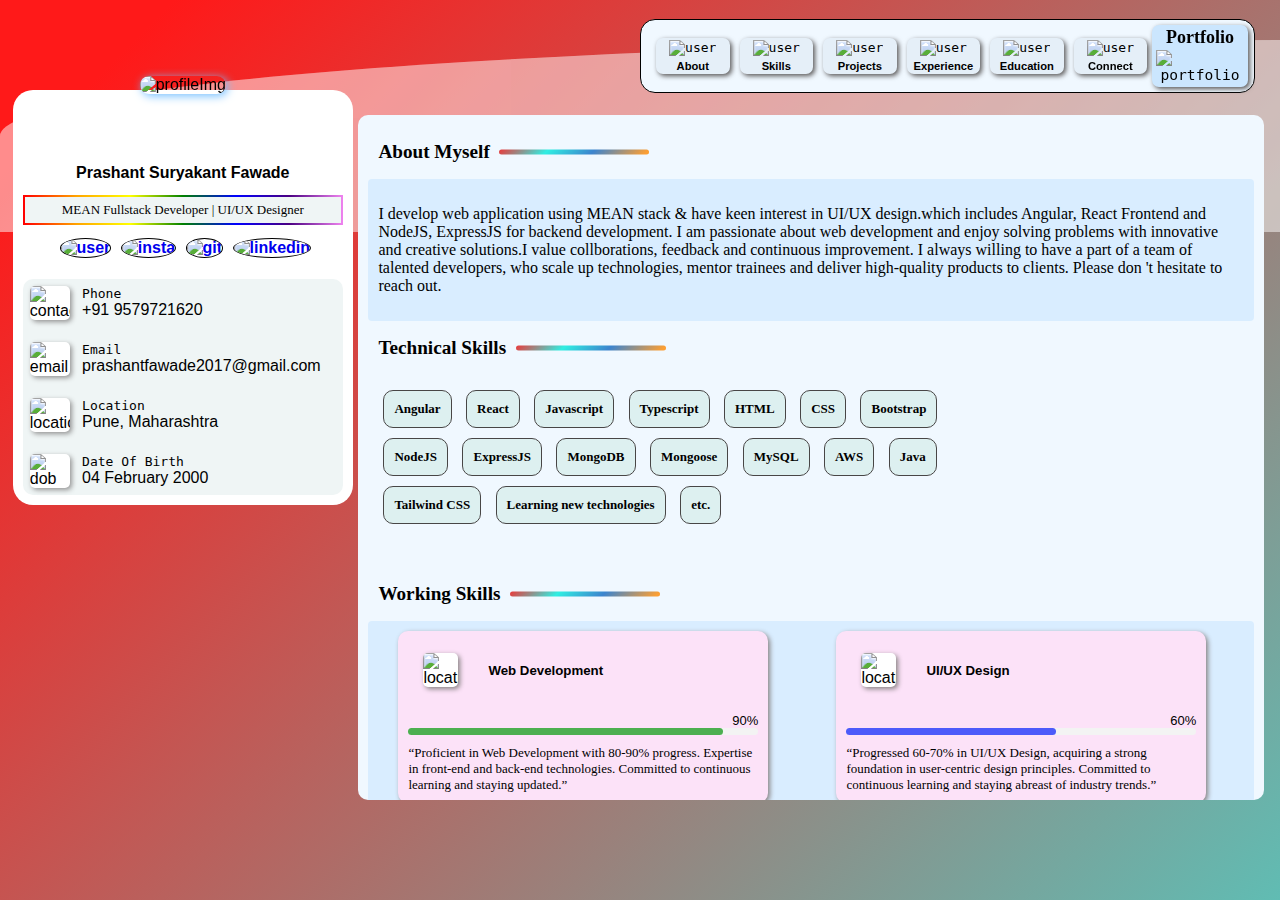
==== commit ce07426c: "Final touchup-Done" ====
--- a/portfolio.html
+++ b/portfolio.html
@@ -227,7 +227,7 @@
                             <source src="./assets/Recording-tTalk-Chatbot.mp4" type="video/mp4">
                         </video> -->
                         <img id="proImg" src="https://res.cloudinary.com/dappyiksi/image/upload/v1711691165/Photo-Bot_mhgczj.png" alt="chatbot">
-                        <h4>ChatBot Development &nbsp;&nbsp;<img src="https://res.cloudinary.com/dappyiksi/image/upload/v1711691132/github_gds2dm.png" alt="GitIcon"></h4>
+                        <h4>ChatBot Development &nbsp;&nbsp; <a href="https://github.com/PrashantFawade"><img src="https://res.cloudinary.com/dappyiksi/image/upload/v1711691132/github_gds2dm.png" alt="GitIcon"></a></h4>
                         <p class="description">Frontend Development (100%) &nbsp;  Backend Development (70%)</p>
                     </div>
                     <div class="project">
@@ -235,7 +235,7 @@
                             <source src="./assets/Recording -Employee Management Hub.mp4" type="video/mp4">
                         </video> -->
                         <img id="proImg" src="https://res.cloudinary.com/dappyiksi/image/upload/v1711691166/Photo-Emp_s2n3lp.png" alt="Emp">
-                        <h4>Employee Management Hub &nbsp;&nbsp;<img src="https://res.cloudinary.com/dappyiksi/image/upload/v1711691132/github_gds2dm.png" alt="GitHub Icon"></h4>
+                        <h4>Employee Management Hub &nbsp;&nbsp;<a href="https://github.com/PrashantFawade/Employee-Management-Tool"><img src="https://res.cloudinary.com/dappyiksi/image/upload/v1711691132/github_gds2dm.png"  alt="GitHub Icon"></a></h4>
                         <p class="description">Frontend Development (100%) &nbsp;  Backend Development (100%)</p>
                     </div>
                     <div class="project">
@@ -243,7 +243,7 @@
                             <source src="./assets/Recording-Indigo Airlines.mp4" type="video/mp4">
                         </video> -->
                         <img id="proImg" src="https://res.cloudinary.com/dappyiksi/image/upload/v1711691164/Photo-Airline_wf2yv1.png" alt="airlines">
-                        <h4>Airlines Ticket Booking &nbsp;&nbsp;<img src="https://res.cloudinary.com/dappyiksi/image/upload/v1711691132/github_gds2dm.png" alt="GitHub Icon"></h4>
+                        <h4>Airlines Ticket Booking &nbsp;&nbsp; <a href="https://github.com/PrashantFawade/My_Airlines-"><img src="https://res.cloudinary.com/dappyiksi/image/upload/v1711691132/github_gds2dm.png" alt="GitHub Icon"></a> </h4>
                         <p class="description">Frontend Development (100%) &nbsp;  Backend Development (100%)</p>
                     </div>
                     <div class="project">
@@ -251,7 +251,7 @@
                             <source src="./assets/Recording-FoodoFest.mp4" type="video/mp4">
                         </video> -->
                         <img id="proImg" src="https://res.cloudinary.com/dappyiksi/image/upload/v1711691166/Photo-food_uh3rvf.png" alt="food">
-                        <h4>Food Delivery App &nbsp;&nbsp;<img src="https://res.cloudinary.com/dappyiksi/image/upload/v1711691132/github_gds2dm.png" alt="GitHub Icon"></h4>
+                        <h4>Food Delivery App &nbsp;&nbsp; <a href="https://github.com/PrashantFawade"><img src="https://res.cloudinary.com/dappyiksi/image/upload/v1711691132/github_gds2dm.png" alt="GitHub Icon"></a> </h4>
                         <p class="description">Frontend Development (100%) &nbsp;  Backend Development (100%)</p>
                     </div>
                     <div class="project">
@@ -259,7 +259,7 @@
                             <source src="./assets/Recording-PharmaX.mp4" type="video/mp4">
                         </video> -->
                         <img id="proImg" src="https://res.cloudinary.com/dappyiksi/image/upload/v1711691169/Photo-Pharma_qvu4b0.png" alt="pharma">
-                        <h4>PharmaX Store &nbsp;&nbsp;<img src="https://res.cloudinary.com/dappyiksi/image/upload/v1711691132/github_gds2dm.png" alt="GitHub Icon"></h4>
+                        <h4>PharmaX Store &nbsp;&nbsp; <a href="https://github.com/PrashantFawade/PharmaX"><img src="https://res.cloudinary.com/dappyiksi/image/upload/v1711691132/github_gds2dm.png" alt="GitHub Icon"></a> </h4>
                         <p class="description">Frontend Development (100%) &nbsp; Backend Development (90%)</p>
                     </div>
                     <div class="project">
@@ -267,7 +267,7 @@
                             <source src="./assets" type="video/mp4">
                         </video> -->
                         <img id="proImg" src="https://res.cloudinary.com/dappyiksi/image/upload/v1711693244/Screenshot_2024-03-29_114953_gk145o.png" alt="gemini">
-                        <h4>Gemini Pro AI Tool &nbsp;&nbsp;<img src="https://res.cloudinary.com/dappyiksi/image/upload/v1711691132/github_gds2dm.png" alt="GitHub Icon"></h4>
+                        <h4>Gemini Pro AI Tool &nbsp;&nbsp; <a href="https://github.com/PrashantFawade"><img src="https://res.cloudinary.com/dappyiksi/image/upload/v1711691132/github_gds2dm.png" alt="GitHub Icon"></a></h4>
                         <p class="description">Frontend Development (60%) &nbsp; Backend Development (90%)</p>
                     </div>
                 </div>
--- a/portfolio.css
+++ b/portfolio.css
@@ -133,6 +133,10 @@
     border: 1px solid black;
 }
 
+.icons a{
+    text-decoration: none;
+}
+
 .icons img:hover {
     border: 1px solid white;
     box-shadow: 5px 5px 15px orange;
@@ -797,9 +801,12 @@
     .icons img {
         width: 10%;
         height: 10%;
-        /* margin-left: 5px; */
         border-radius: 50%;
         border: 1px solid black;
+    }
+
+    .icons a{
+        text-decoration: none;
     }
     
     .icons img:hover {
@@ -852,7 +859,7 @@
     }
     
     .text {
-        font-size: 1em;
+        font-size: 0.9em;
         font-weight: 500;
         font-family: sans-serif;
     }
@@ -937,7 +944,7 @@
         border-radius: 10px;
         padding: 5px;
         width: 95%;
-        height: 106.5%;
+        height: 100%;
     }
 
     .menu {
@@ -958,7 +965,7 @@
     .menu h2 span {
         position: absolute;
         top: 50%;
-        width: 100px;
+        width: 70px;
         height: 5px;
         border-radius: 5px;
         background: linear-gradient(315deg, rgb(252, 159, 52) 3%, rgba(60, 132, 206, 1) 38%, rgba(48, 238, 226, 1) 68%, rgb(223, 69, 69) 98%);
